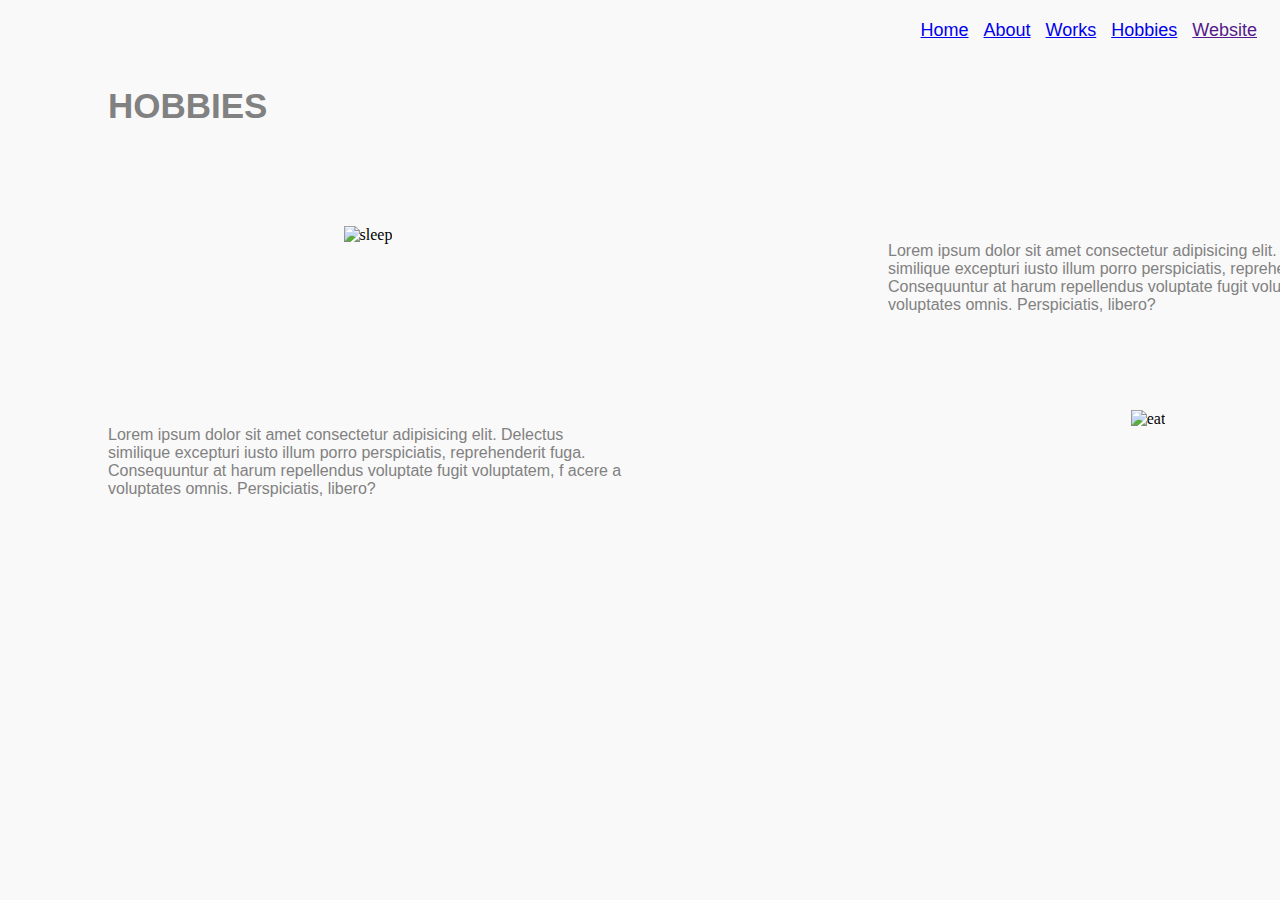
==== hobby.html @ 5817b6fe "Add files via upload" ====
<!DOCTYPE html>
<html lang="en">

<head>
    <meta charset="UTF-8">
    <meta name="viewport" content="width=device-width, initial-scale=1.0">
    <title>Utomo</title>

    <link rel="stylesheet" href="style.css">

</head>

<body>

    <!-- Wrapping -->
    <div class="container">

        <!-- Summon navigasi -->
        <nav>
            <a href="index.html">Home</a>
            <a href="about.html">About</a>
            <a href="works.html">Works</a>
            <a href="hobby.html">Hobbies</a>
            <a href="">Website</a>
        </nav>

        <h3 class="hobby">HOBBIES</h3>

        <div class="hobbybox">

            <div class="coffee">

                <div class="pic">
                    <img src="image/sleep.png" alt="sleep">
                </div>


                <div class="desc">
                    <P>Lorem ipsum dolor sit amet consectetur adipisicing elit. Delectus similique excepturi iusto illum
                        porro perspiciatis, reprehenderit fuga. Consequuntur at harum repellendus voluptate fugit voluptatem, f
                        acere a voluptates omnis. Perspiciatis, libero?</P>
                </div>

            </div>

            <div class="music">

                <div class="desc">
                    <P>Lorem ipsum dolor sit amet consectetur adipisicing elit. Delectus similique excepturi iusto illum
                        porro perspiciatis,
                        reprehenderit fuga. Consequuntur at harum repellendus voluptate fugit voluptatem, f
                        acere a voluptates omnis. Perspiciatis, libero?</P>
                </div>

                <div class="pic">
                    <img src="image/eat.png" alt="eat">
                </div>




            </div>



        </div>



    </div>

</body>

</html>
---- style.css ----
body{
    background-color:#F9F9F9;
}


nav{

    margin-top: 20px;
    display: flex;
    justify-content: flex-end;
    margin-bottom: 45px;
    font-family: Arial, Helvetica, sans-serif;
    font-size: 18px;
}

nav a{
    margin-right: 15px;
}

/* Styling Home begin */
.content{
    
    margin-top: 300px;
    padding-left: 150px;
}

h3{
    color: #818181;
    font-family: 'Gill Sans', 'Gill Sans MT', Calibri, 'Trebuchet MS', sans-serif;
    font-size: 35px;
}

.content p{
    margin-top: -30px;
    color: #818181;
    font-family: 'Gill Sans', 'Gill Sans MT', Calibri, 'Trebuchet MS', sans-serif; 
}

.sosmed{
    margin-top: -7px;
}

.sosmed a{
    margin-right: 8px;
}

.sosmed img{
    width: 30px;
}
/* Styling Home end */

/* Styling About begin */
.about{
    width: 600px;
    margin-top: 150px;
    padding-left: 100px;
}

.about h3{
    margin-bottom: 60px;
}

.about p{
    color: #818181;
    font-family: 'Gill Sans', 'Gill Sans MT', Calibri, 'Trebuchet MS', sans-serif;
}

.about h4{
    font-size: 20px;
}

.about h4, ul{
    color: #818181;
    font-family: 'Gill Sans', 'Gill Sans MT', Calibri, 'Trebuchet MS', sans-serif;
}

.about .skill, .interest{
    display: inline-block;
    width: 250px;
    margin-top: 30px;
    font-family: 'Gill Sans', 'Gill Sans MT', Calibri, 'Trebuchet MS', sans-serif;
}
}

.about .skill{
   width: 340px;
}
/* Styling About end */

/* Styling Works begin */
.works{
    padding-left: 100px;
    color: #818181;
    font-family: 'Gill Sans', 'Gill Sans MT', Calibri, 'Trebuchet MS', sans-serif;
    font-size: 35px;

}

.galeri img{
    width: 350px;
}

.card{
    border: 3px solid rgb(206, 206, 206);
    display: inline-block;
    margin-right: 50px;
    margin-bottom: 30px;
    height: 320px;
    }

.galeri{
    width: 1300px;
    padding-left: 100px;
}

.card .title{
    text-align: center;
}
/* Styling Works end */

/* Styling Hobby begin */
.hobbybox{
    padding-left: 100px;
    width: 1300px;
    margin-top: 100px;
}

.hobby{
    padding-left: 100px;
    color: #818181;
    font-family: 'Gill Sans', 'Gill Sans MT', Calibri, 'Trebuchet MS', sans-serif;
    font-size: 35px;
}


.desc{
   
    width: 40%;
    color: #818181;
    font-family: 'Gill Sans', 'Gill Sans MT', Calibri, 'Trebuchet MS', sans-serif;
}

.coffee, .music{
    display: flex;
    width: 100%;
    flex-direction: row;
    justify-content: space-between;
    margin-bottom: 80px;
}

.pic{
    width: 40%;
    text-align: center;
}
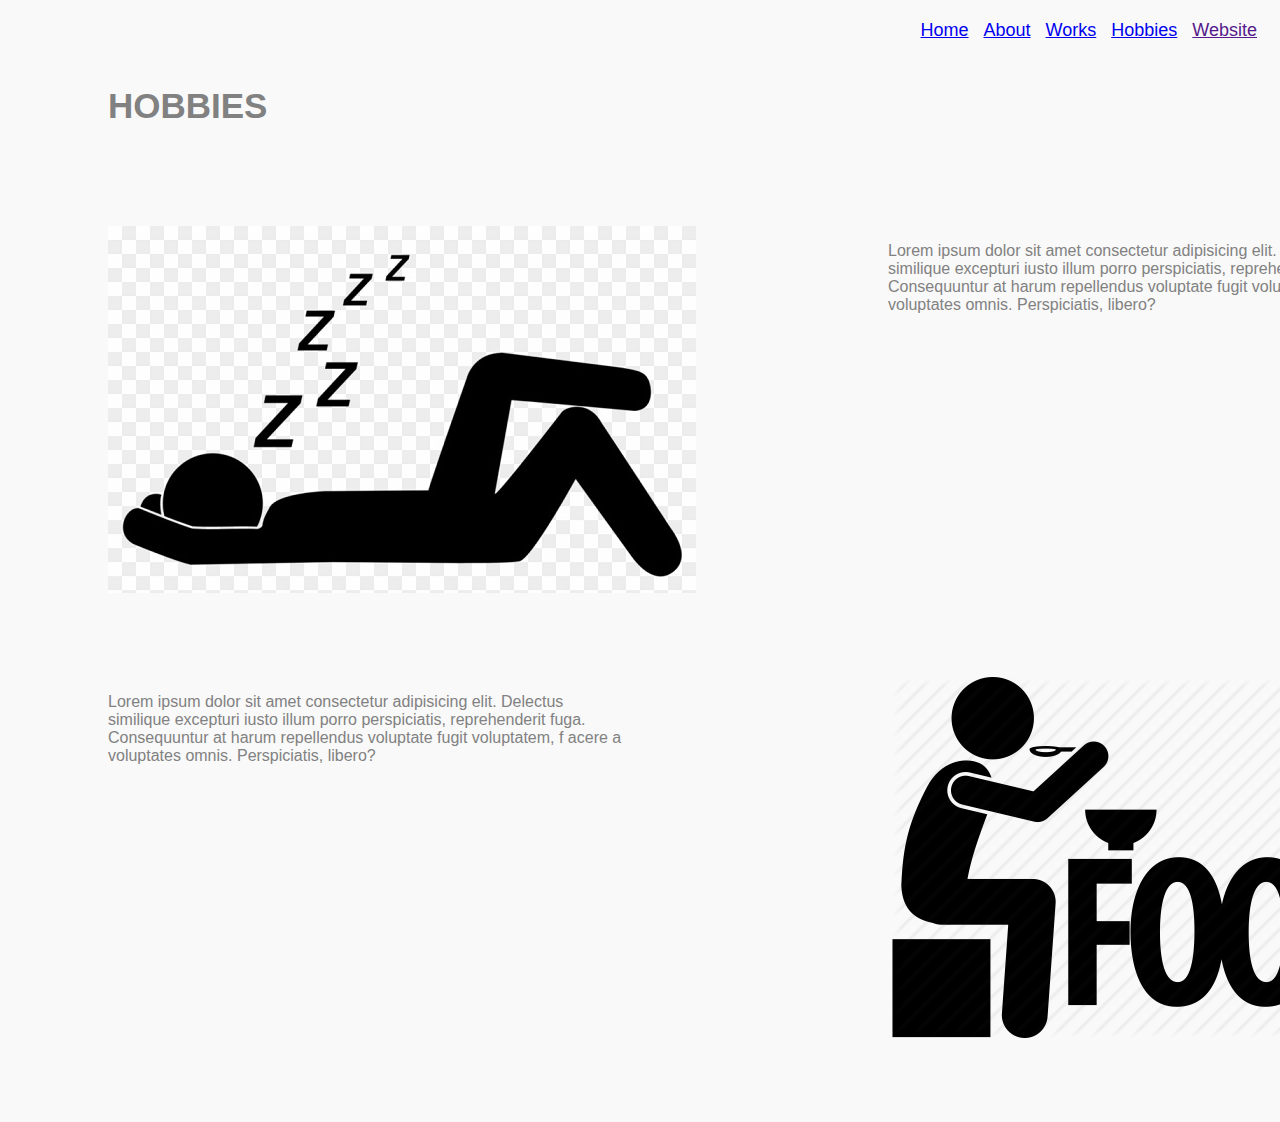
==== commit 7c59adfb: "Update hobby.html" ====
--- a/hobby.html
+++ b/hobby.html
@@ -31,7 +31,7 @@
             <div class="coffee">
 
                 <div class="pic">
-                    <img src="image/sleep.png" alt="sleep">
+                    <img src="sleep.png" alt="sleep">
                 </div>
 
 
@@ -53,7 +53,7 @@
                 </div>
 
                 <div class="pic">
-                    <img src="image/eat.png" alt="eat">
+                    <img src="eat.png" alt="eat">
                 </div>
 
 
@@ -71,4 +71,4 @@
 
 </body>
 
-</html>+</html>
